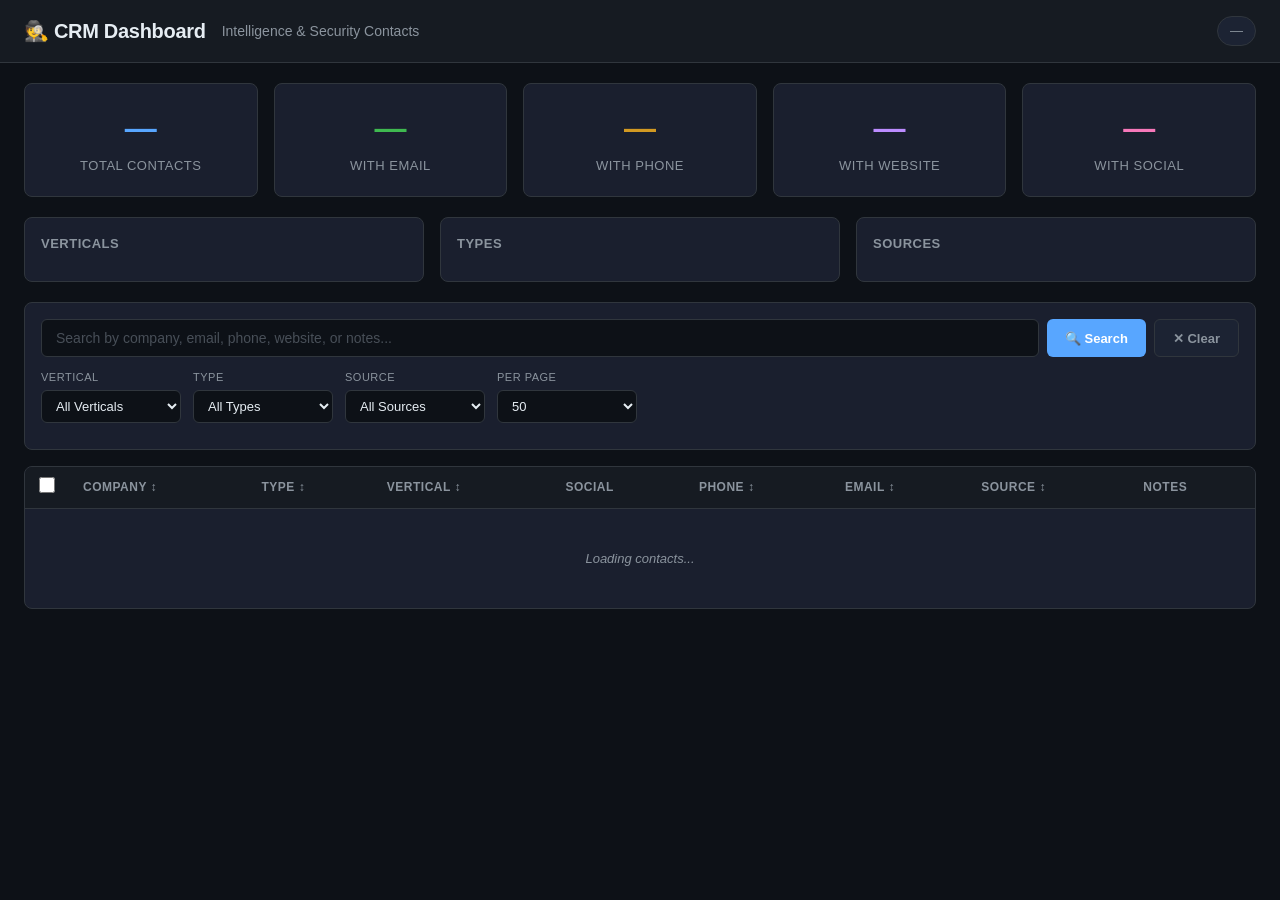
==== templates/index.html @ fef808ef "Squashed: ok" ====
<!DOCTYPE html>
<html lang="en">
<head>
    <meta charset="UTF-8">
    <meta name="viewport" content="width=device-width, initial-scale=1.0">
    <title>CRM Dashboard — Intelligence Contacts</title>
    <link rel="stylesheet" href="/static/style.css">
    <link rel="icon" href="data:image/svg+xml,<svg xmlns='http://www.w3.org/2000/svg' viewBox='0 0 16 16'><text y='14' font-size='14'>🕵️</text></svg>">
</head>
<body>
    <nav class="nav">
        <div class="nav-inner">
            <span class="nav-title">🕵️ CRM Dashboard</span>
            <span class="nav-subtitle">Intelligence &amp; Security Contacts</span>
            <span class="nav-count" id="navCount">—</span>
        </div>
    </nav>

    <main class="main">
        <!-- Stats Cards -->
        <section class="stats" id="statsSection">
            <div class="stat-card stat-total"><div class="stat-value" id="statTotal">—</div><div class="stat-label">Total Contacts</div></div>
            <div class="stat-card stat-email"><div class="stat-value" id="statEmail">—</div><div class="stat-label">With Email</div></div>
            <div class="stat-card stat-phone"><div class="stat-value" id="statPhone">—</div><div class="stat-label">With Phone</div></div>
            <div class="stat-card stat-web"><div class="stat-value" id="statWeb">—</div><div class="stat-label">With Website</div></div>
            <div class="stat-card stat-social"><div class="stat-value" id="statSocial">—</div><div class="stat-label">With Social</div></div>
        </section>

        <!-- Charts Row -->
        <section class="charts" id="chartsSection">
            <div class="chart-card">
                <div class="chart-title">Verticals</div>
                <div class="chart-bars" id="chartVerticals"></div>
            </div>
            <div class="chart-card">
                <div class="chart-title">Types</div>
                <div class="chart-bars" id="chartTypes"></div>
            </div>
            <div class="chart-card">
                <div class="chart-title">Sources</div>
                <div class="chart-bars" id="chartSources"></div>
            </div>
        </section>

        <!-- Search & Filters -->
        <section class="controls">
            <div class="search-row">
                <input type="text" id="searchInput" placeholder="Search by company, email, phone, website, or notes..." class="search-input">
                <button id="searchBtn" class="btn btn-primary">🔍 Search</button>
                <button id="clearBtn" class="btn btn-secondary">✕ Clear</button>
            </div>
            <div class="filter-row">
                <div class="filter-group">
                    <label>Vertical</label>
                    <select id="filterVertical"><option value="">All Verticals</option></select>
                </div>
                <div class="filter-group">
                    <label>Type</label>
                    <select id="filterType"><option value="">All Types</option></select>
                </div>
                <div class="filter-group">
                    <label>Source</label>
                    <select id="filterSource"><option value="">All Sources</option></select>
                </div>
                <div class="filter-group">
                    <label>Per page</label>
                    <select id="perPageSelect">
                        <option value="25">25</option>
                        <option value="50" selected>50</option>
                        <option value="100">100</option>
                        <option value="250">250</option>
                    </select>
                </div>
            </div>
            <div class="result-count" id="resultCount"></div>
        </section>

        <!-- Table -->
        <section class="table-section">
            <div class="table-wrapper">
                <table class="table" id="contactsTable">
                    <thead>
                        <tr>
                            <th class="th-checkbox"><input type="checkbox" id="selectAllCheck" onchange="toggleSelectAll(this.checked)" title="Select all on this page"></th>
                            <th data-sort="company">Company ↕</th>
                            <th data-sort="type">Type ↕</th>
                            <th data-sort="vertical">Vertical ↕</th>
                            <th>Social</th>
                            <th data-sort="phone">Phone ↕</th>
                            <th data-sort="email">Email ↕</th>
                            <th data-sort="source">Source ↕</th>
                            <th>Notes</th>
                        </tr>
                    </thead>
                    <tbody id="contactsBody">
                        <tr><td colspan="9" class="loading-cell">Loading contacts...</td></tr>
                    </tbody>
                </table>
            </div>
        </section>

        <!-- Bulk Action Bar -->
        <div class="bulk-bar" id="bulkBar" style="display:none">
            <span class="bulk-count" id="bulkCount">0 selected</span>
            <span class="bulk-email-count" id="bulkEmailCount"></span>
            <button class="btn btn-primary" onclick="showBulkCompose()">📧 Email Selected</button>
            <button class="btn btn-secondary" onclick="clearSelection()">✕ Clear</button>
        </div>

        <!-- Pagination -->
        <section class="pagination" id="pagination"></section>
    </main>

    <!-- Bulk Compose Modal -->
    <div class="modal-overlay" id="bulkModal">
        <div class="modal modal-bulk">
            <div class="modal-header">
                <h2>📧 Bulk Email</h2>
                <button class="modal-close" onclick="hideBulkCompose()">✕</button>
            </div>
            <div class="modal-body">
                <div class="bulk-info" id="bulkComposeCount"></div>
                <div class="compose-field">
                    <label>Subject</label>
                    <input type="text" id="bulkSubject" class="compose-input" placeholder="Email subject...">
                </div>
                <div class="compose-field">
                    <label>Message</label>
                    <textarea id="bulkBody" class="compose-textarea" rows="8" placeholder="Write your message..."></textarea>
                </div>
                <div class="compose-actions">
                    <button class="btn btn-primary" id="bulkSendBtn" onclick="sendBulkEmail()">📤 Send to All</button>
                    <span class="compose-status" id="bulkStatus"></span>
                </div>
            </div>
        </div>
    </div>

    <!-- Contact Detail Modal -->
    <div class="modal-overlay" id="modalOverlay">
        <div class="modal" id="contactModal">
            <div class="modal-header">
                <h2 id="modalTitle">Contact Detail</h2>
                <button class="modal-close" id="modalClose">✕</button>
            </div>
            <div class="modal-body" id="modalBody">
                <div class="loading-cell">Loading...</div>
            </div>
        </div>
    </div>

    <script>
    // ─── State ──────────────────────────────────────────────────────
    let selectedIds = new Set();
    
    let state = {
        page: 1,
        search: '',
        vertical: '',
        type: '',
        source: '',
        sort_by: 'company',
        sort_dir: 'asc',
        per_page: 50,
        total: 0,
        total_pages: 1,
    };

    // ─── DOM refs ───────────────────────────────────────────────────
    const $ = id => document.getElementById(id);
    const searchInput = $('searchInput');
    const searchBtn = $('searchBtn');
    const clearBtn = $('clearBtn');
    const filterVertical = $('filterVertical');
    const filterType = $('filterType');
    const filterSource = $('filterSource');
    const perPageSelect = $('perPageSelect');
    const contactsBody = $('contactsBody');
    const resultCount = $('resultCount');
    const pagination = $('pagination');
    const modalOverlay = $('modalOverlay');
    const contactModal = $('contactModal');
    const modalTitle = $('modalTitle');
    const modalBody = $('modalBody');
    const modalClose = $('modalClose');

    // ─── API calls ─────────────────────────────────────────────────
    async function fetchJSON(url) {
        const res = await fetch(url);
        if (!res.ok) throw new Error(await res.text());
        return res.json();
    }

    async function loadStats() {
        const stats = await fetchJSON('/api/stats');
        $('statTotal').textContent = stats.total.toLocaleString();
        $('statEmail').textContent = stats.with_email.toLocaleString();
        $('statPhone').textContent = stats.with_phone.toLocaleString();
        $('statWeb').textContent = stats.with_website.toLocaleString();
        $('statSocial').textContent = stats.with_social.toLocaleString();
        $('navCount').textContent = `${stats.total.toLocaleString()} contacts`;
        renderCharts(stats);
    }

    function renderCharts(stats) {
        // Verticals
        const maxVert = Math.max(...stats.by_vertical.map(v => v.count));
        $('chartVerticals').innerHTML = stats.by_vertical.map(v =>
            `<div class="bar-row"><span class="bar-label">${esc(v.name)}</span><div class="bar-track"><div class="bar-fill bar-fill-1" style="width:${(v.count/maxVert)*100}%"></div></div><span class="bar-count">${v.count}</span></div>`
        ).join('');

        // Types
        const maxType = Math.max(...stats.by_type.map(t => t.count));
        $('chartTypes').innerHTML = stats.by_type.map(t =>
            `<div class="bar-row"><span class="bar-label">${esc(t.name)}</span><div class="bar-track"><div class="bar-fill bar-fill-2" style="width:${(t.count/maxType)*100}%"></div></div><span class="bar-count">${t.count}</span></div>`
        ).join('');

        // Sources
        const maxSrc = Math.max(...stats.by_source.map(s => s.count));
        $('chartSources').innerHTML = stats.by_source.map(s =>
            `<div class="bar-row"><span class="bar-label">${esc(s.name)}</span><div class="bar-track"><div class="bar-fill bar-fill-3" style="width:${(s.count/maxSrc)*100}%"></div></div><span class="bar-count">${s.count}</span></div>`
        ).join('');
    }

    async function loadFilters() {
        const data = await fetchJSON('/api/filters');
        data.verticals.forEach(v => {
            filterVertical.innerHTML += `<option value="${esc(v)}">${esc(v)}</option>`;
        });
        data.types.forEach(t => {
            filterType.innerHTML += `<option value="${esc(t)}">${esc(t)}</option>`;
        });
        data.sources.forEach(s => {
            filterSource.innerHTML += `<option value="${esc(s)}">${esc(s)}</option>`;
        });
    }

    async function loadContacts() {
        const params = new URLSearchParams({
            page: state.page,
            per_page: state.per_page,
            search: state.search,
            vertical: state.vertical,
            type: state.type,
            source: state.source,
            sort_by: state.sort_by,
            sort_dir: state.sort_dir,
        });
        const data = await fetchJSON(`/api/contacts?${params}`);
        state.total = data.total;
        state.total_pages = data.total_pages;

        resultCount.textContent = data.total === 0
            ? 'No contacts found'
            : `Showing ${((state.page-1)*state.per_page)+1}–${Math.min(state.page*state.per_page, data.total)} of ${data.total.toLocaleString()}`;

        // Clear selections when page changes
        selectedIds.clear();
        document.getElementById('selectAllCheck').checked = false;
        updateBulkBar();

        if (data.contacts.length === 0) {
            contactsBody.innerHTML = '<tr><td colspan="9" class="loading-cell">No contacts match your filters.</td></tr>';
        } else {
            contactsBody.innerHTML = data.contacts.map(c => {
                const notes = c.notes || '';
                const phone = c.phone || '';
                const email = c.email || '';
                const website = c.website || '';
                const social = c.social || [];
                const shortNotes = notes.length > 80 ? notes.slice(0, 80) + '...' : notes;
                const checked = selectedIds.has(c.id) ? ' checked' : '';
                return `<tr class="contact-row${checked ? ' row-selected' : ''}" data-id="${c.id}">
                    <td class="cell-checkbox" onclick="event.stopPropagation()"><input type="checkbox" class="row-check" data-id="${c.id}" onchange="toggleRow('${c.id}', this.checked)"${checked}></td>
                    <td class="cell-company" onclick="openDetail('${c.id}')"><strong>${esc(c.company)}</strong>${c.contact_name ? `<br><span class="contact-name">${esc(c.contact_name)}</span>` : ''}</td>
                    <td><span class="badge badge-type">${esc(c.type || '-')}</span></td>
                    <td><span class="badge badge-vertical">${esc(c.vertical || '-')}</span></td>
                    <td class="cell-social">${renderSocialIcons(social)}</td>
                    <td class="cell-phone">${phone ? esc(phone) : '<span class="dim">—</span>'}</td>
                    <td class="cell-email">${email ? `<a href="mailto:${esc(email)}">${esc(email)}</a>` : '<span class="dim">—</span>'}</td>
                    <td><span class="badge badge-source">${esc(c.source || '-')}</span></td>
                    <td class="cell-notes">${shortNotes || '<span class="dim">—</span>'}</td>
                </tr>`;
            }).join('');
        }

        renderPagination();
    }

    function renderPagination() {
        const { page, total_pages } = state;
        if (total_pages <= 1) {
            pagination.innerHTML = '';
            return;
        }
        let html = '';
        const addPage = (p, label) => {
            html += `<button class="page-btn${p === page ? ' active' : ''}" data-page="${p}">${label}</button>`;
        };
        addPage(1, '«');
        if (page > 3) html += '<span class="page-ellipsis">…</span>';
        for (let i = Math.max(2, page - 1); i <= Math.min(total_pages - 1, page + 1); i++) {
            addPage(i, i);
        }
        if (page < total_pages - 2) html += '<span class="page-ellipsis">…</span>';
        if (total_pages > 1) addPage(total_pages, '»');
        pagination.innerHTML = html;

        pagination.querySelectorAll('.page-btn').forEach(btn => {
            btn.addEventListener('click', () => {
                state.page = parseInt(btn.dataset.page);
                loadContacts();
                document.querySelector('.table-section').scrollIntoView({ behavior: 'smooth' });
            });
        });
    }

    function esc(s) {
        if (!s) return '';
        const d = document.createElement('div');
        d.textContent = s;
        return d.innerHTML;
    }
    function escAttr(s) { return esc(s).replace(/'/g, '&#39;'); }
    function renderSocialIcons(social) {
        if (!social || social.length === 0) return '<span class="dim">—</span>';
        return social.map(s => `<a href="${esc(s.url)}" target="_blank" rel="noopener noreferrer" class="social-icon" title="${esc(s.platform)}: ${esc(s.handle)}">${esc(s.icon)}</a>`).join(' ');
    }
    function renderSocialLinks(social) {
        if (!social || social.length === 0) return '<span class="dim">No social media listed</span>';
        return social.map(s =>
            `<a href="${esc(s.url)}" target="_blank" rel="noopener noreferrer" class="social-link" title="${esc(s.platform)}: ${esc(s.handle)}">${esc(s.icon)} <span>${esc(s.platform)}</span></a>`
        ).join(' ');
    }

    // ─── Compose state ────────────────────────────────────────────
    let composeContactId = '';
    let composeEmail = '';

    function showCompose(id, email, company) {
        composeContactId = id;
        composeEmail = email;
        $('composeTo').textContent = `To: ${company} <${email}>`;
        $('composeSubject').value = '';
        $('composeBody').value = '';
        $('composeStatus').textContent = '';
        $('composeSection').style.display = 'block';
        $('composeSubject').focus();
    }

    function hideCompose() {
        $('composeSection').style.display = 'none';
        $('composeStatus').textContent = '';
    }

    async function sendEmail() {
        const subject = $('composeSubject').value.trim();
        const body = $('composeBody').value.trim();
        if (!subject) { $('composeStatus').textContent = '⚠️ Subject is required'; $('composeStatus').className = 'compose-status error'; return; }
        if (!body) { $('composeStatus').textContent = '⚠️ Message body is required'; $('composeStatus').className = 'compose-status error'; return; }

        const sendBtn = $('sendBtn');
        sendBtn.disabled = true;
        sendBtn.textContent = '⏳ Sending...';
        $('composeStatus').textContent = 'Sending...';
        $('composeStatus').className = 'compose-status';

        try {
            const res = await fetch('/api/send-email', {
                method: 'POST',
                headers: { 'Content-Type': 'application/json' },
                body: JSON.stringify({
                    contact_id: composeContactId,
                    email: composeEmail,
                    subject: subject,
                    body: body,
                }),
            });
            const data = await res.json();
            if (data.error) {
                $('composeStatus').textContent = '❌ ' + data.error;
                $('composeStatus').className = 'compose-status error';
            } else {
                $('composeStatus').textContent = '✅ Email sent to ' + data.to;
                $('composeStatus').className = 'compose-status success';
                setTimeout(hideCompose, 3000);
            }
        } catch (e) {
            $('composeStatus').textContent = '❌ Network error: ' + e.message;
            $('composeStatus').className = 'compose-status error';
        } finally {
            sendBtn.disabled = false;
            sendBtn.textContent = '📤 Send';
        }
    }

    // ─── Detail Modal ──────────────────────────────────────────────
    async function openDetail(id) {
        modalOverlay.classList.add('visible');
        modalBody.innerHTML = '<div class="loading-cell">Loading...</div>';
        try {
            const c = await fetchJSON(`/api/contacts/${id}`);
            modalTitle.textContent = c.company;
            modalBody.innerHTML = `
                <div class="detail-grid">
                    <div class="detail-field"><span class="detail-label">Company</span><span class="detail-value">${esc(c.company)}</span></div>
                    <div class="detail-field"><span class="detail-label">Contact</span><span class="detail-value">${esc(c.contact_name) || '<span class="dim">—</span>'}</span></div>
                    <div class="detail-field"><span class="detail-label">Email</span><span class="detail-value">${c.email ? `<a href="mailto:${esc(c.email)}">${esc(c.email)}</a>` : '<span class="dim">—</span>'}</span></div>
                    <div class="detail-field"><span class="detail-label">Phone</span><span class="detail-value">${esc(c.phone) || '<span class="dim">—</span>'}</span></div>
                    <div class="detail-field"><span class="detail-label">Website</span><span class="detail-value">${c.website ? `<a href="${esc(c.website)}" target="_blank" rel="noopener noreferrer">${esc(c.website)}</a>` : '<span class="dim">—</span>'}</span></div>
                    <div class="detail-field"><span class="detail-label">Type</span><span class="detail-value"><span class="badge badge-type">${esc(c.type || '-')}</span></span></div>
                    <div class="detail-field"><span class="detail-label">Vertical</span><span class="detail-value"><span class="badge badge-vertical">${esc(c.vertical || '-')}</span></span></div>
                    <div class="detail-field"><span class="detail-label">Status</span><span class="detail-value"><span class="badge badge-source">${esc(c.status || '-')}</span></span></div>
                    <div class="detail-field"><span class="detail-label">Source</span><span class="detail-value">${esc(c.source) || '<span class="dim">—</span>'}</span></div>
                    <div class="detail-field"><span class="detail-label">Created</span><span class="detail-value">${esc(c.created_at) || '<span class="dim">—</span>'}</span></div>
                    <div class="detail-field"><span class="detail-label">Updated</span><span class="detail-value">${esc(c.updated_at) || '<span class="dim">—</span>'}</span></div>
                    <div class="detail-field detail-social"><span class="detail-label">Social Media</span><span class="detail-value social-links">${renderSocialLinks(c.social)}</span></div>
                    <div class="detail-field detail-notes"><span class="detail-label">Notes</span><span class="detail-value notes-text">${esc(c.notes) || '<span class="dim">—</span>'}</span></div>
                </div>
                ${c.email ? `<div class="detail-actions">
                    <button class="btn btn-primary" data-contact-id="${escAttr(c.id)}" data-contact-email="${escAttr(c.email)}" data-contact-company="${escAttr(c.company)}" onclick="showCompose(this.dataset.contactId, this.dataset.contactEmail, this.dataset.contactCompany)">📧 Send Email</button>
                </div>` : ''}
                <div class="compose-section" id="composeSection" style="display:none">
                    <div class="compose-header">
                        <span class="compose-to" id="composeTo"></span>
                        <button class="btn-close-compose" onclick="hideCompose()">✕</button>
                    </div>
                    <div class="compose-field">
                        <label>Subject</label>
                        <input type="text" id="composeSubject" class="compose-input" placeholder="Email subject...">
                    </div>
                    <div class="compose-field">
                        <label>Message</label>
                        <textarea id="composeBody" class="compose-textarea" rows="6" placeholder="Write your message..."></textarea>
                    </div>
                    <div class="compose-actions">
                        <button class="btn btn-primary" id="sendBtn" onclick="sendEmail()">📤 Send</button>
                        <span class="compose-status" id="composeStatus"></span>
                    </div>
                </div>
            `;
        } catch (e) {
            modalBody.innerHTML = `<div class="error">Error loading contact: ${e.message}</div>`;
        }
    }

    modalClose.addEventListener('click', () => modalOverlay.classList.remove('visible'));
    modalOverlay.addEventListener('click', (e) => {
        if (e.target === modalOverlay) modalOverlay.classList.remove('visible');
    });
    document.addEventListener('keydown', (e) => {
        if (e.key === 'Escape') modalOverlay.classList.remove('visible');
    });

    // ─── Table sorting ─────────────────────────────────────────────
    document.querySelectorAll('th[data-sort]').forEach(th => {
        th.addEventListener('click', () => {
            const field = th.dataset.sort;
            if (state.sort_by === field) {
                state.sort_dir = state.sort_dir === 'asc' ? 'desc' : 'asc';
            } else {
                state.sort_by = field;
                state.sort_dir = 'asc';
            }
            state.page = 1;
            loadContacts();
        });
    });

    // ─── Event handlers ────────────────────────────────────────────
    function doSearch() {
        state.search = searchInput.value;
        state.page = 1;
        loadContacts();
    }

    searchBtn.addEventListener('click', doSearch);
    searchInput.addEventListener('keydown', (e) => {
        if (e.key === 'Enter') doSearch();
    });

    clearBtn.addEventListener('click', () => {
        searchInput.value = '';
        filterVertical.value = '';
        filterType.value = '';
        filterSource.value = '';
        state.search = '';
        state.vertical = '';
        state.type = '';
        state.source = '';
        state.page = 1;
        loadContacts();
    });

    filterVertical.addEventListener('change', () => {
        state.vertical = filterVertical.value;
        state.page = 1;
        loadContacts();
    });
    filterType.addEventListener('change', () => {
        state.type = filterType.value;
        state.page = 1;
        loadContacts();
    });
    filterSource.addEventListener('change', () => {
        state.source = filterSource.value;
        state.page = 1;
        loadContacts();
    });
    perPageSelect.addEventListener('change', () => {
        state.per_page = parseInt(perPageSelect.value);
        state.page = 1;
        loadContacts();
    });

    // ─── Bulk Selection ────────────────────────────────────────────
    function toggleRow(id, checked) {
        if (checked) selectedIds.add(id);
        else selectedIds.delete(id);
        updateBulkBar();
        // Update row visual
        const row = document.querySelector(`tr[data-id="${escAttr(id)}"]`);
        if (row) row.classList.toggle('row-selected', checked);
    }
    
    function toggleSelectAll(checked) {
        document.querySelectorAll('.row-check').forEach(cb => {
            cb.checked = checked;
            const id = cb.dataset.id;
            if (checked) selectedIds.add(id);
            else selectedIds.delete(id);
            const row = cb.closest('tr');
            if (row) row.classList.toggle('row-selected', checked);
        });
        updateBulkBar();
    }
    
    function updateBulkBar() {
        const bar = document.getElementById('bulkBar');
        const count = selectedIds.size;
        if (count === 0) {
            bar.style.display = 'none';
            return;
        }
        bar.style.display = 'flex';
        document.getElementById('bulkCount').textContent = `${count} selected`;
        // Count how many have emails
        const withEmail = Array.from(selectedIds).filter(id => {
            const row = document.querySelector(`tr[data-id="${escAttr(id)}"]`);
            if (!row) return false;
            const emailCell = row.querySelector('.cell-email');
            return emailCell && !emailCell.querySelector('.dim');
        }).length;
        document.getElementById('bulkEmailCount').textContent = `${withEmail} have email`;
    }
    
    function clearSelection() {
        selectedIds.clear();
        document.querySelectorAll('.row-check').forEach(cb => cb.checked = false);
        document.querySelectorAll('.row-selected').forEach(r => r.classList.remove('row-selected'));
        document.getElementById('selectAllCheck').checked = false;
        updateBulkBar();
    }
    
    // ─── Bulk Compose ──────────────────────────────────────────────
    function showBulkCompose() {
        const withEmail = Array.from(selectedIds).filter(id => {
            const row = document.querySelector(`tr[data-id="${escAttr(id)}"]`);
            return row && !row.querySelector('.cell-email .dim');
        });
        document.getElementById('bulkComposeCount').textContent = `Sending to ${withEmail.length} contacts via BCC`;
        document.getElementById('bulkSubject').value = '';
        document.getElementById('bulkBody').value = '';
        document.getElementById('bulkStatus').textContent = '';
        document.getElementById('bulkModal').classList.add('visible');
        document.getElementById('bulkSubject').focus();
    }
    
    function hideBulkCompose() {
        document.getElementById('bulkModal').classList.remove('visible');
    }
    
    async function sendBulkEmail() {
        const subject = document.getElementById('bulkSubject').value.trim();
        const body = document.getElementById('bulkBody').value.trim();
        if (!subject) { showBulkStatus('⚠️ Subject is required', true); return; }
        if (!body) { showBulkStatus('⚠️ Message body is required', true); return; }
        
        // Gather emails from selected rows
        const emails = [];
        const names = [];
        selectedIds.forEach(id => {
            const row = document.querySelector(`tr[data-id="${escAttr(id)}"]`);
            if (!row) return;
            const emailCell = row.querySelector('.cell-email');
            if (!emailCell || emailCell.querySelector('.dim')) return;
            const link = emailCell.querySelector('a');
            if (link && link.href.startsWith('mailto:')) {
                emails.push(link.href.replace('mailto:', ''));
                const companyCell = row.querySelector('.cell-company strong');
                names.push(companyCell ? companyCell.textContent : 'Unknown');
            }
        });
        
        if (emails.length === 0) {
            showBulkStatus('⚠️ No valid email addresses found in selection', true);
            return;
        }
        
        const sendBtn = document.getElementById('bulkSendBtn');
        sendBtn.disabled = true;
        sendBtn.textContent = '⏳ Sending...';
        showBulkStatus(`Sending to ${emails.length} contacts...`, false);
        
        try {
            const res = await fetch('/api/send-bulk-email', {
                method: 'POST',
                headers: { 'Content-Type': 'application/json' },
                body: JSON.stringify({ emails, subject, body }),
            });
            const data = await res.json();
            if (data.error) {
                showBulkStatus('❌ ' + data.error, true);
            } else {
                showBulkStatus(`✅ Email sent to ${data.sent} recipients`, false);
                sendBtn.classList.add('btn-success-temp');
                setTimeout(() => { hideBulkCompose(); sendBtn.classList.remove('btn-success-temp'); }, 2000);
            }
        } catch (e) {
            showBulkStatus('❌ Network error: ' + e.message, true);
        } finally {
            sendBtn.disabled = false;
            sendBtn.textContent = '📤 Send to All';
        }
    }
    
    function showBulkStatus(msg, isError) {
        const el = document.getElementById('bulkStatus');
        el.textContent = msg;
        el.className = isError ? 'compose-status error' : 'compose-status success';
    }

    // ─── Init ──────────────────────────────────────────────────────
    async function init() {
        await Promise.all([loadStats(), loadFilters()]);
        await loadContacts();
    }

    init();
    </script>
</body>
</html>
---- static/style.css ----
/* ─── Reset & Base ──────────────────────────────────────────────── */
*, *::before, *::after {
    box-sizing: border-box;
    margin: 0;
    padding: 0;
}

:root {
    --bg-primary: #0d1117;
    --bg-secondary: #161b22;
    --bg-tertiary: #1c2333;
    --bg-card: #1a1f2e;
    --border: #30363d;
    --border-hover: #484f58;
    --text-primary: #e6edf3;
    --text-secondary: #8b949e;
    --text-dim: #484f58;
    --accent-blue: #58a6ff;
    --accent-green: #3fb950;
    --accent-orange: #d29922;
    --accent-purple: #bc8cff;
    --accent-red: #f85149;
    --accent-cyan: #39d2c0;
    --accent-pink: #f778ba;
    --radius: 8px;
    --radius-sm: 6px;
    --shadow: 0 2px 8px rgba(0,0,0,0.3);
}

body {
    font-family: -apple-system, BlinkMacSystemFont, 'Segoe UI', Roboto, Oxygen, Ubuntu, sans-serif;
    background: var(--bg-primary);
    color: var(--text-primary);
    line-height: 1.5;
    min-height: 100vh;
}

a { color: var(--accent-blue); text-decoration: none; }
a:hover { text-decoration: underline; }

.dim { color: var(--text-dim); }

/* ─── Nav ───────────────────────────────────────────────────────── */
.nav {
    background: var(--bg-secondary);
    border-bottom: 1px solid var(--border);
    padding: 16px 24px;
    position: sticky;
    top: 0;
    z-index: 100;
    backdrop-filter: blur(8px);
}
.nav-inner {
    max-width: 1400px;
    margin: 0 auto;
    display: flex;
    align-items: center;
    gap: 16px;
}
.nav-title {
    font-size: 20px;
    font-weight: 700;
    letter-spacing: -0.3px;
}
.nav-subtitle {
    color: var(--text-secondary);
    font-size: 14px;
}
.nav-count {
    margin-left: auto;
    background: var(--bg-tertiary);
    padding: 4px 12px;
    border-radius: 20px;
    font-size: 13px;
    color: var(--text-secondary);
    border: 1px solid var(--border);
}

/* ─── Main ──────────────────────────────────────────────────────── */
.main {
    max-width: 1400px;
    margin: 0 auto;
    padding: 20px 24px;
}

/* ─── Stats Cards ──────────────────────────────────────────────── */
.stats {
    display: grid;
    grid-template-columns: repeat(5, 1fr);
    gap: 16px;
    margin-bottom: 20px;
}
.stat-card {
    background: var(--bg-card);
    border: 1px solid var(--border);
    border-radius: var(--radius);
    padding: 20px;
    text-align: center;
    transition: border-color 0.2s, transform 0.2s;
}
.stat-card:hover {
    border-color: var(--border-hover);
    transform: translateY(-2px);
}
.stat-value {
    font-size: 32px;
    font-weight: 700;
    margin-bottom: 4px;
}
.stat-label {
    font-size: 13px;
    color: var(--text-secondary);
    text-transform: uppercase;
    letter-spacing: 0.5px;
}
.stat-total .stat-value { color: var(--accent-blue); }
.stat-email .stat-value { color: var(--accent-green); }
.stat-phone .stat-value { color: var(--accent-orange); }
.stat-web .stat-value { color: var(--accent-purple); }
.stat-social .stat-value { color: var(--accent-pink); }

/* ─── Charts ────────────────────────────────────────────────────── */
.charts {
    display: grid;
    grid-template-columns: repeat(3, 1fr);
    gap: 16px;
    margin-bottom: 20px;
}
.chart-card {
    background: var(--bg-card);
    border: 1px solid var(--border);
    border-radius: var(--radius);
    padding: 16px;
}
.chart-title {
    font-size: 13px;
    font-weight: 600;
    color: var(--text-secondary);
    text-transform: uppercase;
    letter-spacing: 0.5px;
    margin-bottom: 12px;
}
.bar-row {
    display: flex;
    align-items: center;
    gap: 8px;
    margin-bottom: 4px;
    font-size: 12px;
}
.bar-label {
    width: 80px;
    text-align: right;
    color: var(--text-secondary);
    flex-shrink: 0;
    overflow: hidden;
    text-overflow: ellipsis;
    white-space: nowrap;
}
.bar-track {
    flex: 1;
    height: 14px;
    background: var(--bg-tertiary);
    border-radius: 7px;
    overflow: hidden;
}
.bar-fill {
    height: 100%;
    border-radius: 7px;
    transition: width 0.5s ease;
}
.bar-fill-1 { background: linear-gradient(90deg, var(--accent-blue), #79b8ff); }
.bar-fill-2 { background: linear-gradient(90deg, var(--accent-green), #56d364); }
.bar-fill-3 { background: linear-gradient(90deg, var(--accent-orange), #e3b341); }
.bar-count {
    width: 36px;
    color: var(--text-secondary);
    text-align: right;
    flex-shrink: 0;
}

/* ─── Controls ──────────────────────────────────────────────────── */
.controls {
    background: var(--bg-card);
    border: 1px solid var(--border);
    border-radius: var(--radius);
    padding: 16px;
    margin-bottom: 16px;
}
.search-row {
    display: flex;
    gap: 8px;
    margin-bottom: 12px;
}
.search-input {
    flex: 1;
    background: var(--bg-primary);
    border: 1px solid var(--border);
    border-radius: var(--radius-sm);
    padding: 10px 14px;
    color: var(--text-primary);
    font-size: 14px;
    outline: none;
    transition: border-color 0.2s;
}
.search-input:focus {
    border-color: var(--accent-blue);
}
.search-input::placeholder {
    color: var(--text-dim);
}
.btn {
    padding: 10px 18px;
    border: none;
    border-radius: var(--radius-sm);
    font-size: 13px;
    font-weight: 600;
    cursor: pointer;
    transition: all 0.2s;
    white-space: nowrap;
}
.btn-primary {
    background: var(--accent-blue);
    color: #fff;
}
.btn-primary:hover { background: #4a90e2; }
.btn-secondary {
    background: var(--bg-tertiary);
    color: var(--text-secondary);
    border: 1px solid var(--border);
}
.btn-secondary:hover {
    background: var(--border);
    color: var(--text-primary);
}

.filter-row {
    display: flex;
    gap: 12px;
    flex-wrap: wrap;
}
.filter-group {
    display: flex;
    flex-direction: column;
    gap: 4px;
}
.filter-group label {
    font-size: 11px;
    color: var(--text-secondary);
    text-transform: uppercase;
    letter-spacing: 0.5px;
}
.filter-group select {
    background: var(--bg-primary);
    border: 1px solid var(--border);
    border-radius: var(--radius-sm);
    padding: 7px 10px;
    color: var(--text-primary);
    font-size: 13px;
    outline: none;
    cursor: pointer;
    min-width: 140px;
}
.filter-group select:focus {
    border-color: var(--accent-blue);
}
.result-count {
    margin-top: 10px;
    font-size: 13px;
    color: var(--text-secondary);
}

/* ─── Table ─────────────────────────────────────────────────────── */
.table-section {
    margin-bottom: 16px;
}
.table-wrapper {
    background: var(--bg-card);
    border: 1px solid var(--border);
    border-radius: var(--radius);
    overflow-x: auto;
}
.table {
    width: 100%;
    border-collapse: collapse;
    font-size: 13px;
}
.table th {
    background: var(--bg-secondary);
    padding: 10px 14px;
    text-align: left;
    font-weight: 600;
    font-size: 12px;
    color: var(--text-secondary);
    text-transform: uppercase;
    letter-spacing: 0.5px;
    border-bottom: 1px solid var(--border);
    cursor: pointer;
    user-select: none;
    white-space: nowrap;
    position: sticky;
    top: 0;
}
.table th:hover {
    color: var(--text-primary);
    background: var(--bg-tertiary);
}
.table td {
    padding: 10px 14px;
    border-bottom: 1px solid var(--border);
    vertical-align: top;
}
.table tr:last-child td {
    border-bottom: none;
}
.contact-row {
    cursor: pointer;
    transition: background 0.15s;
}
.contact-row:hover {
    background: var(--bg-tertiary);
}
.loading-cell {
    text-align: center;
    padding: 40px 20px !important;
    color: var(--text-secondary);
    font-style: italic;
}

.cell-company { min-width: 180px; }
.cell-phone { min-width: 160px; font-size: 12px; }
.cell-email { min-width: 180px; }
.cell-email a { font-size: 12px; }
.cell-notes { min-width: 180px; font-size: 12px; color: var(--text-secondary); max-width: 250px; }
.contact-name { font-size: 12px; color: var(--text-secondary); }

.badge {
    display: inline-block;
    padding: 2px 8px;
    border-radius: 10px;
    font-size: 11px;
    font-weight: 600;
    letter-spacing: 0.2px;
}
.badge-type {
    background: rgba(88, 166, 255, 0.15);
    color: var(--accent-blue);
}
.badge-vertical {
    background: rgba(63, 185, 80, 0.15);
    color: var(--accent-green);
}
.badge-source {
    background: rgba(210, 153, 34, 0.15);
    color: var(--accent-orange);
}

/* ─── Pagination ────────────────────────────────────────────────── */
.pagination {
    display: flex;
    justify-content: center;
    align-items: center;
    gap: 4px;
    padding: 8px 0 24px;
}
.page-btn {
    background: var(--bg-card);
    border: 1px solid var(--border);
    border-radius: var(--radius-sm);
    padding: 6px 12px;
    color: var(--text-secondary);
    font-size: 13px;
    cursor: pointer;
    transition: all 0.15s;
    min-width: 36px;
    text-align: center;
}
.page-btn:hover {
    background: var(--bg-tertiary);
    color: var(--text-primary);
    border-color: var(--border-hover);
}
.page-btn.active {
    background: var(--accent-blue);
    color: #fff;
    border-color: var(--accent-blue);
}
.page-ellipsis {
    color: var(--text-dim);
    padding: 0 4px;
}

/* ─── Modal ─────────────────────────────────────────────────────── */
.modal-overlay {
    display: none;
    position: fixed;
    inset: 0;
    background: rgba(0,0,0,0.7);
    z-index: 1000;
    justify-content: center;
    align-items: center;
    padding: 20px;
    backdrop-filter: blur(4px);
}
.modal-overlay.visible {
    display: flex;
}
.modal {
    background: var(--bg-secondary);
    border: 1px solid var(--border);
    border-radius: var(--radius);
    max-width: 700px;
    width: 100%;
    max-height: 85vh;
    overflow-y: auto;
    box-shadow: 0 20px 60px rgba(0,0,0,0.5);
    animation: modalIn 0.2s ease;
}
@keyframes modalIn {
    from { opacity: 0; transform: scale(0.95) translateY(10px); }
    to { opacity: 1; transform: scale(1) translateY(0); }
}
.modal-header {
    display: flex;
    justify-content: space-between;
    align-items: center;
    padding: 20px 24px;
    border-bottom: 1px solid var(--border);
}
.modal-header h2 {
    font-size: 18px;
    font-weight: 700;
}
.modal-close {
    background: none;
    border: 1px solid var(--border);
    border-radius: var(--radius-sm);
    color: var(--text-secondary);
    font-size: 18px;
    cursor: pointer;
    padding: 4px 10px;
    transition: all 0.15s;
}
.modal-close:hover {
    color: var(--text-primary);
    border-color: var(--border-hover);
    background: var(--bg-tertiary);
}
.modal-body {
    padding: 20px 24px;
}
.detail-grid {
    display: grid;
    grid-template-columns: 1fr 1fr;
    gap: 16px;
}
.detail-field {
    display: flex;
    flex-direction: column;
    gap: 3px;
}
.detail-notes {
    grid-column: 1 / -1;
}
.detail-label {
    font-size: 11px;
    color: var(--text-secondary);
    text-transform: uppercase;
    letter-spacing: 0.5px;
}
.detail-value {
    font-size: 14px;
    word-break: break-word;
}
.notes-text {
    font-size: 13px;
    line-height: 1.6;
    color: var(--text-secondary);
    white-space: pre-wrap;
}

/* ─── Detail Actions ──────────────────────────────────────────── */
.detail-actions {
    margin-top: 16px;
    padding-top: 16px;
    border-top: 1px solid var(--border);
}
.detail-actions .btn {
    width: 100%;
    text-align: center;
}

/* ─── Compose Email ───────────────────────────────────────────── */
.compose-section {
    margin-top: 16px;
    background: var(--bg-primary);
    border: 1px solid var(--border);
    border-radius: var(--radius-sm);
    padding: 16px;
    animation: composeIn 0.2s ease;
}
@keyframes composeIn {
    from { opacity: 0; transform: translateY(8px); }
    to { opacity: 1; transform: translateY(0); }
}
.compose-header {
    display: flex;
    justify-content: space-between;
    align-items: center;
    margin-bottom: 12px;
    padding-bottom: 8px;
    border-bottom: 1px solid var(--border);
}
.compose-to {
    font-size: 13px;
    color: var(--accent-blue);
    font-weight: 600;
}
.btn-close-compose {
    background: none;
    border: 1px solid var(--border);
    border-radius: var(--radius-sm);
    color: var(--text-secondary);
    cursor: pointer;
    padding: 2px 8px;
    font-size: 14px;
    transition: all 0.15s;
}
.btn-close-compose:hover {
    color: var(--text-primary);
    border-color: var(--border-hover);
    background: var(--bg-tertiary);
}
.compose-field {
    margin-bottom: 10px;
}
.compose-field label {
    display: block;
    font-size: 11px;
    color: var(--text-secondary);
    text-transform: uppercase;
    letter-spacing: 0.5px;
    margin-bottom: 4px;
}
.compose-input {
    width: 100%;
    background: var(--bg-secondary);
    border: 1px solid var(--border);
    border-radius: var(--radius-sm);
    padding: 9px 12px;
    color: var(--text-primary);
    font-size: 14px;
    outline: none;
    transition: border-color 0.2s;
    box-sizing: border-box;
}
.compose-input:focus {
    border-color: var(--accent-blue);
}
.compose-textarea {
    width: 100%;
    background: var(--bg-secondary);
    border: 1px solid var(--border);
    border-radius: var(--radius-sm);
    padding: 9px 12px;
    color: var(--text-primary);
    font-size: 13px;
    outline: none;
    transition: border-color 0.2s;
    resize: vertical;
    font-family: inherit;
    line-height: 1.5;
    box-sizing: border-box;
}
.compose-textarea:focus {
    border-color: var(--accent-blue);
}
.compose-actions {
    display: flex;
    align-items: center;
    gap: 12px;
    margin-top: 4px;
}
.compose-actions .btn:disabled {
    opacity: 0.6;
    cursor: not-allowed;
}
.compose-status {
    font-size: 12px;
    color: var(--text-secondary);
}
.compose-status.error {
    color: var(--accent-red);
}
.compose-status.success {
    color: var(--accent-green);
}

/* ─── Social Media ──────────────────────────────────────────────── */
.cell-social {
    min-width: 90px;
    white-space: nowrap;
    font-size: 15px;
}
.social-icon {
    display: inline-block;
    text-decoration: none;
    padding: 2px 5px;
    border-radius: 4px;
    transition: background 0.15s, transform 0.15s;
    font-size: 15px;
    line-height: 1;
}
.social-icon:hover {
    background: var(--bg-tertiary);
    transform: scale(1.2);
}

.detail-social {
    grid-column: 1 / -1;
}
.social-links {
    display: flex;
    flex-wrap: wrap;
    gap: 6px;
}
.social-link {
    display: inline-flex;
    align-items: center;
    gap: 4px;
    text-decoration: none;
    padding: 4px 10px;
    border-radius: var(--radius-sm);
    background: var(--bg-tertiary);
    border: 1px solid var(--border);
    font-size: 13px;
    color: var(--text-primary);
    transition: all 0.15s;
}
.social-link:hover {
    background: var(--border);
    border-color: var(--border-hover);
    transform: translateY(-1px);
}
.social-link span {
    font-size: 12px;
}

/* ─── Bulk Selection ────────────────────────────────────────────── */
.th-checkbox {
    width: 40px;
    min-width: 40px;
    text-align: center !important;
    cursor: default !important;
}
.th-checkbox:hover {
    background: var(--bg-secondary) !important;
}
.cell-checkbox {
    width: 40px;
    min-width: 40px;
    text-align: center;
    vertical-align: middle;
}
.th-checkbox input[type="checkbox"],
.cell-checkbox input[type="checkbox"] {
    width: 16px;
    height: 16px;
    accent-color: var(--accent-blue);
    cursor: pointer;
}
.contact-row {
    cursor: pointer;
    transition: background 0.15s;
}
.contact-row:hover {
    background: var(--bg-tertiary);
}
.contact-row.row-selected {
    background: rgba(88, 166, 255, 0.08);
    border-left: 3px solid var(--accent-blue);
}
.contact-row.row-selected td:first-child {
    padding-left: 9px;
}
.contact-row.row-selected:hover {
    background: rgba(88, 166, 255, 0.12);
}

/* ─── Bulk Action Bar ───────────────────────────────────────────── */
.bulk-bar {
    position: fixed;
    bottom: 0;
    left: 0;
    right: 0;
    background: var(--bg-secondary);
    border-top: 1px solid var(--accent-blue);
    padding: 12px 24px;
    display: flex;
    align-items: center;
    gap: 16px;
    z-index: 200;
    box-shadow: 0 -4px 20px rgba(0,0,0,0.4);
    animation: slideUp 0.2s ease;
    backdrop-filter: blur(8px);
}
@keyframes slideUp {
    from { transform: translateY(100%); }
    to { transform: translateY(0); }
}
.bulk-count {
    font-size: 14px;
    font-weight: 700;
    color: var(--accent-blue);
}
.bulk-email-count {
    font-size: 12px;
    color: var(--accent-green);
}
.bulk-bar .btn {
    font-size: 12px;
    padding: 8px 16px;
}
.bulk-bar .btn-secondary {
    margin-left: auto;
}

/* ─── Bulk Compose Modal ────────────────────────────────────────── */
.modal-bulk {
    max-width: 600px;
}
.bulk-info {
    font-size: 13px;
    color: var(--accent-green);
    margin-bottom: 16px;
    padding: 8px 12px;
    background: rgba(63, 185, 80, 0.1);
    border-radius: var(--radius-sm);
    border: 1px solid rgba(63, 185, 80, 0.2);
}

/* ─── Responsive ────────────────────────────────────────────────── */
@media (max-width: 900px) {
    .stats { grid-template-columns: repeat(2, 1fr); }
    .charts { grid-template-columns: 1fr; }
    .filter-row { flex-direction: column; }
    .filter-group select { width: 100%; }
}
@media (max-width: 600px) {
    .stats { grid-template-columns: 1fr; }
    .nav-inner { flex-wrap: wrap; }
    .nav-count { margin-left: 0; width: 100%; text-align: center; }
    .search-row { flex-wrap: wrap; }
    .search-row .btn { flex: 1; text-align: center; }
}
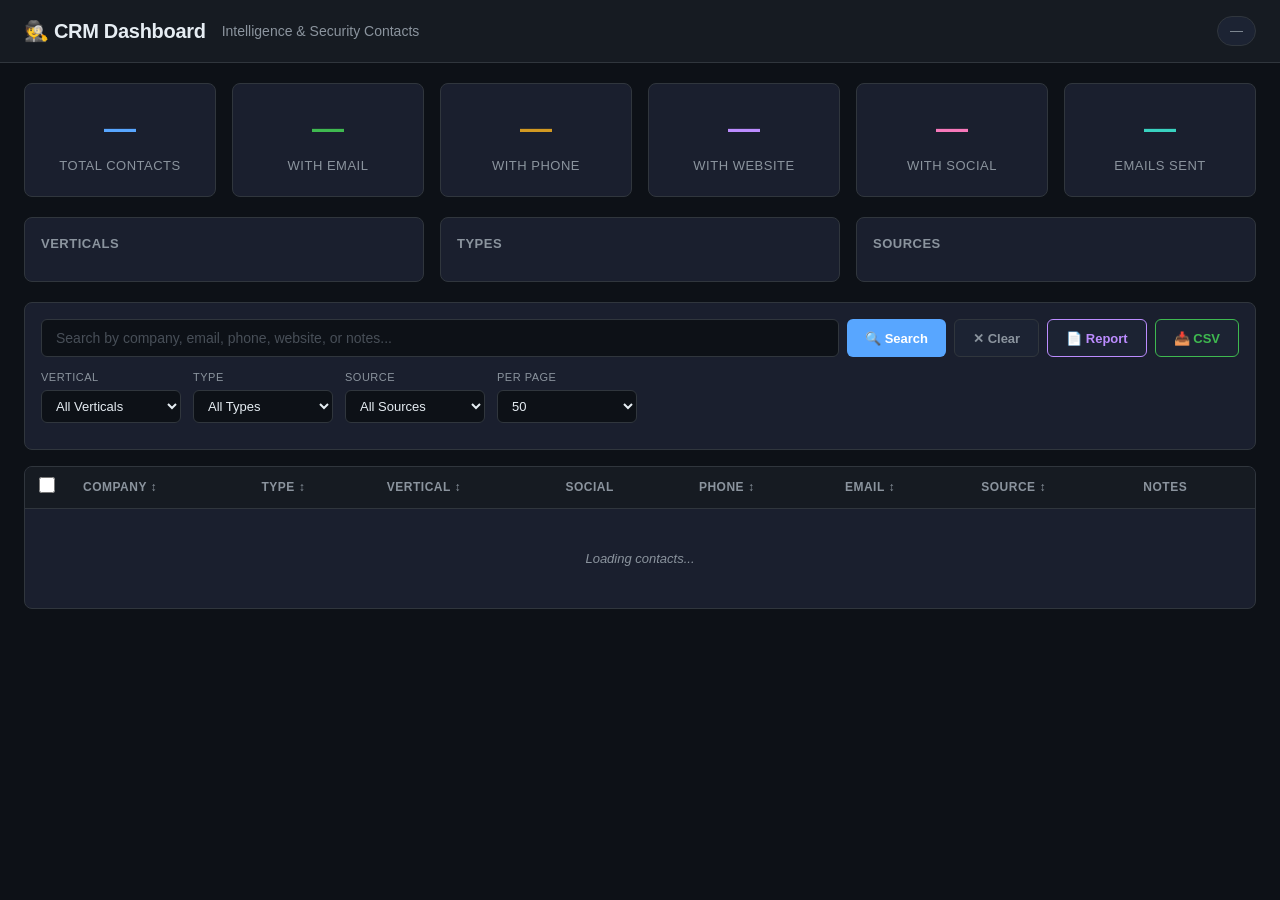
==== commit ccb70c7e: "ok" ====
--- a/templates/index.html
+++ b/templates/index.html
@@ -24,6 +24,7 @@
             <div class="stat-card stat-phone"><div class="stat-value" id="statPhone">—</div><div class="stat-label">With Phone</div></div>
             <div class="stat-card stat-web"><div class="stat-value" id="statWeb">—</div><div class="stat-label">With Website</div></div>
             <div class="stat-card stat-social"><div class="stat-value" id="statSocial">—</div><div class="stat-label">With Social</div></div>
+            <div class="stat-card stat-emails-sent"><div class="stat-value" id="statEmailsSent">—</div><div class="stat-label">Emails Sent</div></div>
         </section>
 
         <!-- Charts Row -->
@@ -48,6 +49,8 @@
                 <input type="text" id="searchInput" placeholder="Search by company, email, phone, website, or notes..." class="search-input">
                 <button id="searchBtn" class="btn btn-primary">🔍 Search</button>
                 <button id="clearBtn" class="btn btn-secondary">✕ Clear</button>
+                <button id="reportBtn" class="btn btn-report" onclick="generateReport()">📄 Report</button>
+                <button id="csvBtn" class="btn btn-csv" onclick="exportCSV()">📥 CSV</button>
             </div>
             <div class="filter-row">
                 <div class="filter-group">
@@ -104,6 +107,7 @@
             <span class="bulk-count" id="bulkCount">0 selected</span>
             <span class="bulk-email-count" id="bulkEmailCount"></span>
             <button class="btn btn-primary" onclick="showBulkCompose()">📧 Email Selected</button>
+            <button class="btn btn-csv-selected" onclick="exportSelectedCSV()">📥 Export CSV</button>
             <button class="btn btn-secondary" onclick="clearSelection()">✕ Clear</button>
         </div>
 
@@ -198,6 +202,7 @@
         $('statPhone').textContent = stats.with_phone.toLocaleString();
         $('statWeb').textContent = stats.with_website.toLocaleString();
         $('statSocial').textContent = stats.with_social.toLocaleString();
+        $('statEmailsSent').textContent = stats.emails_sent.toLocaleString();
         $('navCount').textContent = `${stats.total.toLocaleString()} contacts`;
         renderCharts(stats);
     }
@@ -260,7 +265,7 @@
         updateBulkBar();
 
         if (data.contacts.length === 0) {
-            contactsBody.innerHTML = '<tr><td colspan="9" class="loading-cell">No contacts match your filters.</td></tr>';
+            contactsBody.innerHTML = '<tr><td colspan="9" class="loading-cell">' + (state.search ? 'No contacts match "' + esc(state.search) + '"' : 'No contacts match your filters.') + '</td></tr>';
         } else {
             contactsBody.innerHTML = data.contacts.map(c => {
                 const notes = c.notes || '';
@@ -333,6 +338,29 @@
         ).join(' ');
     }
 
+    function renderEmailHistory(logs) {
+        if (!logs || logs.length === 0) return '<div class="email-history"><div class="history-title">📬 Email History</div><div class="history-empty">No emails sent yet</div></div>';
+        return `<div class="email-history">
+            <div class="history-title">📬 Email History <span class="history-count">${logs.length}</span></div>
+            ${logs.map(log => {
+                const time = log.created_at || '';
+                const notes = log.notes || '';
+                const outcome = log.outcome || 'sent';
+                const isError = outcome.toLowerCase().includes('error') || outcome.toLowerCase().includes('fail');
+                return `<div class="history-entry${isError ? ' history-error' : ''}">
+                    <div class="history-dot${isError ? ' dot-error' : ''}"></div>
+                    <div class="history-content">
+                        <div class="history-notes">${esc(notes)}</div>
+                        <div class="history-meta">
+                            <span class="history-status${isError ? ' status-error' : ' status-ok'}">${isError ? '❌' : '✅'} ${esc(outcome)}</span>
+                            <span class="history-time">${time ? esc(time) : ''}</span>
+                        </div>
+                    </div>
+                </div>`;
+            }).join('')}
+        </div>`;
+    }
+
     // ─── Compose state ────────────────────────────────────────────
     let composeContactId = '';
     let composeEmail = '';
@@ -344,6 +372,7 @@
         $('composeSubject').value = '';
         $('composeBody').value = '';
         $('composeStatus').textContent = '';
+        clearFile();
         $('composeSection').style.display = 'block';
         $('composeSubject').focus();
     }
@@ -353,9 +382,33 @@
         $('composeStatus').textContent = '';
     }
 
+    function onFileSelect(input) {
+        const file = input.files[0];
+        if (!file) { clearFile(); return; }
+        const maxSize = 20 * 1024 * 1024; // 20MB
+        if (file.size > maxSize) {
+            $('composeStatus').textContent = '⚠️ File too large. Maximum is 20MB.';
+            $('composeStatus').className = 'compose-status error';
+            clearFile();
+            return;
+        }
+        $('fileName').textContent = `📎 ${file.name} (${(file.size / 1024).toFixed(0)} KB)`;
+        $('fileClear').style.display = 'inline';
+        $('composeStatus').textContent = '';
+    }
+
+    function clearFile() {
+        $('composeFile').value = '';
+        $('fileName').textContent = '';
+        $('fileClear').style.display = 'none';
+    }
+
     async function sendEmail() {
         const subject = $('composeSubject').value.trim();
         const body = $('composeBody').value.trim();
+        const fileInput = $('composeFile');
+        const hasFile = fileInput && fileInput.files && fileInput.files.length > 0;
+        
         if (!subject) { $('composeStatus').textContent = '⚠️ Subject is required'; $('composeStatus').className = 'compose-status error'; return; }
         if (!body) { $('composeStatus').textContent = '⚠️ Message body is required'; $('composeStatus').className = 'compose-status error'; return; }
 
@@ -366,23 +419,49 @@
         $('composeStatus').className = 'compose-status';
 
         try {
-            const res = await fetch('/api/send-email', {
-                method: 'POST',
-                headers: { 'Content-Type': 'application/json' },
-                body: JSON.stringify({
+            let bodyData;
+            let headers = {};
+            
+            if (hasFile) {
+                // Use FormData when there's an attachment
+                const formData = new FormData();
+                formData.append('contact_id', composeContactId);
+                formData.append('email', composeEmail);
+                formData.append('subject', subject);
+                formData.append('body', body);
+                formData.append('file', fileInput.files[0]);
+                bodyData = formData;
+                // Don't set Content-Type — browser sets it with boundary for FormData
+            } else {
+                // Use JSON for simple text-only emails
+                headers['Content-Type'] = 'application/json';
+                bodyData = JSON.stringify({
                     contact_id: composeContactId,
                     email: composeEmail,
                     subject: subject,
                     body: body,
-                }),
+                });
+            }
+            
+            const res = await fetch('/api/send-email', {
+                method: 'POST',
+                headers: headers,
+                body: bodyData,
             });
             const data = await res.json();
             if (data.error) {
                 $('composeStatus').textContent = '❌ ' + data.error;
                 $('composeStatus').className = 'compose-status error';
             } else {
-                $('composeStatus').textContent = '✅ Email sent to ' + data.to;
+                let msg = '✅ Email sent to ' + data.to;
+                if (data.attachment) {
+                    msg += ' (📎 ' + data.attachment + ')';
+                }
+                $('composeStatus').textContent = msg;
                 $('composeStatus').className = 'compose-status success';
+                // Refresh email history and stats
+                refreshEmailHistory(composeContactId);
+                loadStats();
                 setTimeout(hideCompose, 3000);
             }
         } catch (e) {
@@ -394,13 +473,30 @@
         }
     }
 
+    async function refreshEmailHistory(contactId) {
+        if (!contactId) return;
+        try {
+            const logData = await fetchJSON(`/api/email-log?contact_id=${contactId}&limit=25`);
+            const historyEl = document.querySelector('.email-history');
+            if (historyEl) {
+                historyEl.outerHTML = renderEmailHistory(logData.logs || []);
+            }
+        } catch (e) {
+            // Silently fail — not critical
+        }
+    }
+
     // ─── Detail Modal ──────────────────────────────────────────────
     async function openDetail(id) {
         modalOverlay.classList.add('visible');
         modalBody.innerHTML = '<div class="loading-cell">Loading...</div>';
         try {
-            const c = await fetchJSON(`/api/contacts/${id}`);
+            const [c, logData] = await Promise.all([
+                fetchJSON(`/api/contacts/${id}`),
+                fetchJSON(`/api/email-log?contact_id=${id}&limit=25`),
+            ]);
             modalTitle.textContent = c.company;
+            const logs = logData.logs || [];
             modalBody.innerHTML = `
                 <div class="detail-grid">
                     <div class="detail-field"><span class="detail-label">Company</span><span class="detail-value">${esc(c.company)}</span></div>
@@ -433,11 +529,21 @@
                         <label>Message</label>
                         <textarea id="composeBody" class="compose-textarea" rows="6" placeholder="Write your message..."></textarea>
                     </div>
+                    <div class="compose-field">
+                        <label>Attachment <span class="file-size-hint">(max 20MB)</span></label>
+                        <div class="file-input-wrapper">
+                            <input type="file" id="composeFile" class="file-input" onchange="onFileSelect(this)">
+                            <label for="composeFile" class="file-label">📎 Choose File</label>
+                            <span class="file-name" id="fileName"></span>
+                            <button type="button" class="file-clear" id="fileClear" onclick="clearFile()" style="display:none">✕</button>
+                        </div>
+                    </div>
                     <div class="compose-actions">
                         <button class="btn btn-primary" id="sendBtn" onclick="sendEmail()">📤 Send</button>
                         <span class="compose-status" id="composeStatus"></span>
                     </div>
                 </div>
+                ${renderEmailHistory(logs)}
             `;
         } catch (e) {
             modalBody.innerHTML = `<div class="error">Error loading contact: ${e.message}</div>`;
@@ -474,10 +580,38 @@
         loadContacts();
     }
 
+    // Live search with debounce — filters as you type
+    let searchTimeout = null;
     searchBtn.addEventListener('click', doSearch);
     searchInput.addEventListener('keydown', (e) => {
         if (e.key === 'Enter') doSearch();
     });
+    searchInput.addEventListener('input', () => {
+        clearTimeout(searchTimeout);
+        searchTimeout = setTimeout(doSearch, 300);
+    });
+
+    function generateReport() {
+        const params = new URLSearchParams();
+        if (state.search) params.set('search', state.search);
+        if (state.vertical) params.set('vertical', state.vertical);
+        if (state.type) params.set('type', state.type);
+        if (state.source) params.set('source', state.source);
+        const url = `/report?${params.toString()}`;
+        window.open(url, '_blank');
+    }
+
+    function exportCSV() {
+        const params = new URLSearchParams();
+        if (state.search) params.set('search', state.search);
+        if (state.vertical) params.set('vertical', state.vertical);
+        if (state.type) params.set('type', state.type);
+        if (state.source) params.set('source', state.source);
+        params.set('sort_by', state.sort_by);
+        params.set('sort_dir', state.sort_dir);
+        const url = `/api/export-csv?${params.toString()}`;
+        window.open(url, '_blank');
+    }
 
     clearBtn.addEventListener('click', () => {
         searchInput.value = '';
@@ -640,6 +774,40 @@
         el.className = isError ? 'compose-status error' : 'compose-status success';
     }
 
+    function exportSelectedCSV() {
+        if (selectedIds.size === 0) return;
+        const ids = Array.from(selectedIds);
+        const statusEl = document.getElementById('bulkEmailCount');
+        const originalText = statusEl.textContent;
+        statusEl.textContent = '⏳ Exporting...';
+        // Use fetch to POST the IDs and trigger a download
+        fetch('/api/export-selected-csv', {
+            method: 'POST',
+            headers: { 'Content-Type': 'application/json' },
+            body: JSON.stringify({ ids }),
+        })
+        .then(res => {
+            if (!res.ok) throw new Error('Export failed');
+            return res.blob();
+        })
+        .then(blob => {
+            const url = window.URL.createObjectURL(blob);
+            const a = document.createElement('a');
+            a.href = url;
+            a.download = `contacts_selected_${ids.length}.csv`;
+            document.body.appendChild(a);
+            a.click();
+            a.remove();
+            window.URL.revokeObjectURL(url);
+            statusEl.textContent = originalText;
+        })
+        .catch(err => {
+            console.error('CSV export error:', err);
+            statusEl.textContent = '❌ Export failed';
+            setTimeout(() => { statusEl.textContent = originalText; }, 3000);
+        });
+    }
+
     // ─── Init ──────────────────────────────────────────────────────
     async function init() {
         await Promise.all([loadStats(), loadFilters()]);
--- a/static/style.css
+++ b/static/style.css
@@ -86,7 +86,7 @@
 /* ─── Stats Cards ──────────────────────────────────────────────── */
 .stats {
     display: grid;
-    grid-template-columns: repeat(5, 1fr);
+    grid-template-columns: repeat(6, 1fr);
     gap: 16px;
     margin-bottom: 20px;
 }
@@ -118,6 +118,7 @@
 .stat-phone .stat-value { color: var(--accent-orange); }
 .stat-web .stat-value { color: var(--accent-purple); }
 .stat-social .stat-value { color: var(--accent-pink); }
+.stat-emails-sent .stat-value { color: var(--accent-cyan); }
 
 /* ─── Charts ────────────────────────────────────────────────────── */
 .charts {
@@ -231,6 +232,24 @@
 .btn-secondary:hover {
     background: var(--border);
     color: var(--text-primary);
+}
+.btn-report {
+    background: var(--bg-tertiary);
+    color: var(--accent-purple);
+    border: 1px solid var(--accent-purple);
+}
+.btn-report:hover {
+    background: rgba(188, 140, 255, 0.15);
+    color: var(--accent-purple);
+}
+.btn-csv {
+    background: var(--bg-tertiary);
+    color: var(--accent-green);
+    border: 1px solid var(--accent-green);
+}
+.btn-csv:hover {
+    background: rgba(63, 185, 80, 0.15);
+    color: var(--accent-green);
 }
 
 .filter-row {
@@ -723,6 +742,165 @@
 .bulk-bar .btn-secondary {
     margin-left: auto;
 }
+.btn-csv-selected {
+    background: var(--bg-tertiary);
+    color: var(--accent-green);
+    border: 1px solid var(--accent-green);
+}
+.btn-csv-selected:hover {
+    background: rgba(63, 185, 80, 0.15);
+    color: var(--accent-green);
+}
+
+/* ─── Email History ────────────────────────────────────────────── */
+.email-history {
+    margin-top: 20px;
+    padding-top: 16px;
+    border-top: 1px solid var(--border);
+}
+.history-title {
+    font-size: 14px;
+    font-weight: 700;
+    color: var(--text-primary);
+    margin-bottom: 12px;
+    display: flex;
+    align-items: center;
+    gap: 8px;
+}
+.history-count {
+    font-size: 11px;
+    font-weight: 600;
+    background: var(--bg-tertiary);
+    color: var(--text-secondary);
+    padding: 2px 8px;
+    border-radius: 10px;
+}
+.history-empty {
+    font-size: 13px;
+    color: var(--text-dim);
+    padding: 8px 0;
+    font-style: italic;
+}
+.history-entry {
+    display: flex;
+    gap: 12px;
+    padding: 8px 0;
+    border-left: 2px solid var(--border);
+    margin-left: 6px;
+    padding-left: 16px;
+    position: relative;
+}
+.history-entry:first-child {
+    padding-top: 0;
+}
+.history-entry:last-child {
+    border-left-color: transparent;
+    padding-bottom: 0;
+}
+.history-dot {
+    position: absolute;
+    left: -7px;
+    top: 11px;
+    width: 10px;
+    height: 10px;
+    border-radius: 50%;
+    background: var(--accent-green);
+    border: 2px solid var(--bg-secondary);
+    flex-shrink: 0;
+}
+.dot-error {
+    background: var(--accent-red);
+}
+.history-content {
+    flex: 1;
+    min-width: 0;
+}
+.history-notes {
+    font-size: 12px;
+    color: var(--text-secondary);
+    line-height: 1.4;
+    word-break: break-word;
+    margin-bottom: 3px;
+}
+.history-meta {
+    display: flex;
+    align-items: center;
+    gap: 8px;
+    font-size: 11px;
+}
+.history-status {
+    font-weight: 600;
+    font-size: 11px;
+}
+.status-ok { color: var(--accent-green); }
+.status-error { color: var(--accent-red); }
+.history-time {
+    color: var(--text-dim);
+    font-size: 11px;
+}
+
+/* ─── File Input ──────────────────────────────────────────────── */
+.file-size-hint {
+    font-weight: 400;
+    color: var(--text-dim);
+    text-transform: none;
+    letter-spacing: 0;
+}
+.file-input-wrapper {
+    display: flex;
+    align-items: center;
+    gap: 8px;
+    flex-wrap: wrap;
+}
+.file-input {
+    position: absolute;
+    width: 0;
+    height: 0;
+    opacity: 0;
+    overflow: hidden;
+    pointer-events: none;
+}
+.file-label {
+    display: inline-block;
+    padding: 7px 14px;
+    background: var(--bg-tertiary);
+    border: 1px dashed var(--border);
+    border-radius: var(--radius-sm);
+    color: var(--text-secondary);
+    font-size: 12px;
+    font-weight: 600;
+    cursor: pointer;
+    transition: all 0.2s;
+    white-space: nowrap;
+}
+.file-label:hover {
+    background: var(--border);
+    border-color: var(--accent-blue);
+    color: var(--text-primary);
+}
+.file-name {
+    font-size: 12px;
+    color: var(--accent-blue);
+    font-weight: 600;
+    max-width: 300px;
+    overflow: hidden;
+    text-overflow: ellipsis;
+    white-space: nowrap;
+}
+.file-clear {
+    background: none;
+    border: 1px solid var(--border);
+    border-radius: var(--radius-sm);
+    color: var(--text-secondary);
+    cursor: pointer;
+    padding: 2px 8px;
+    font-size: 12px;
+    transition: all 0.15s;
+}
+.file-clear:hover {
+    color: var(--accent-red);
+    border-color: var(--accent-red);
+}
 
 /* ─── Bulk Compose Modal ────────────────────────────────────────── */
 .modal-bulk {
